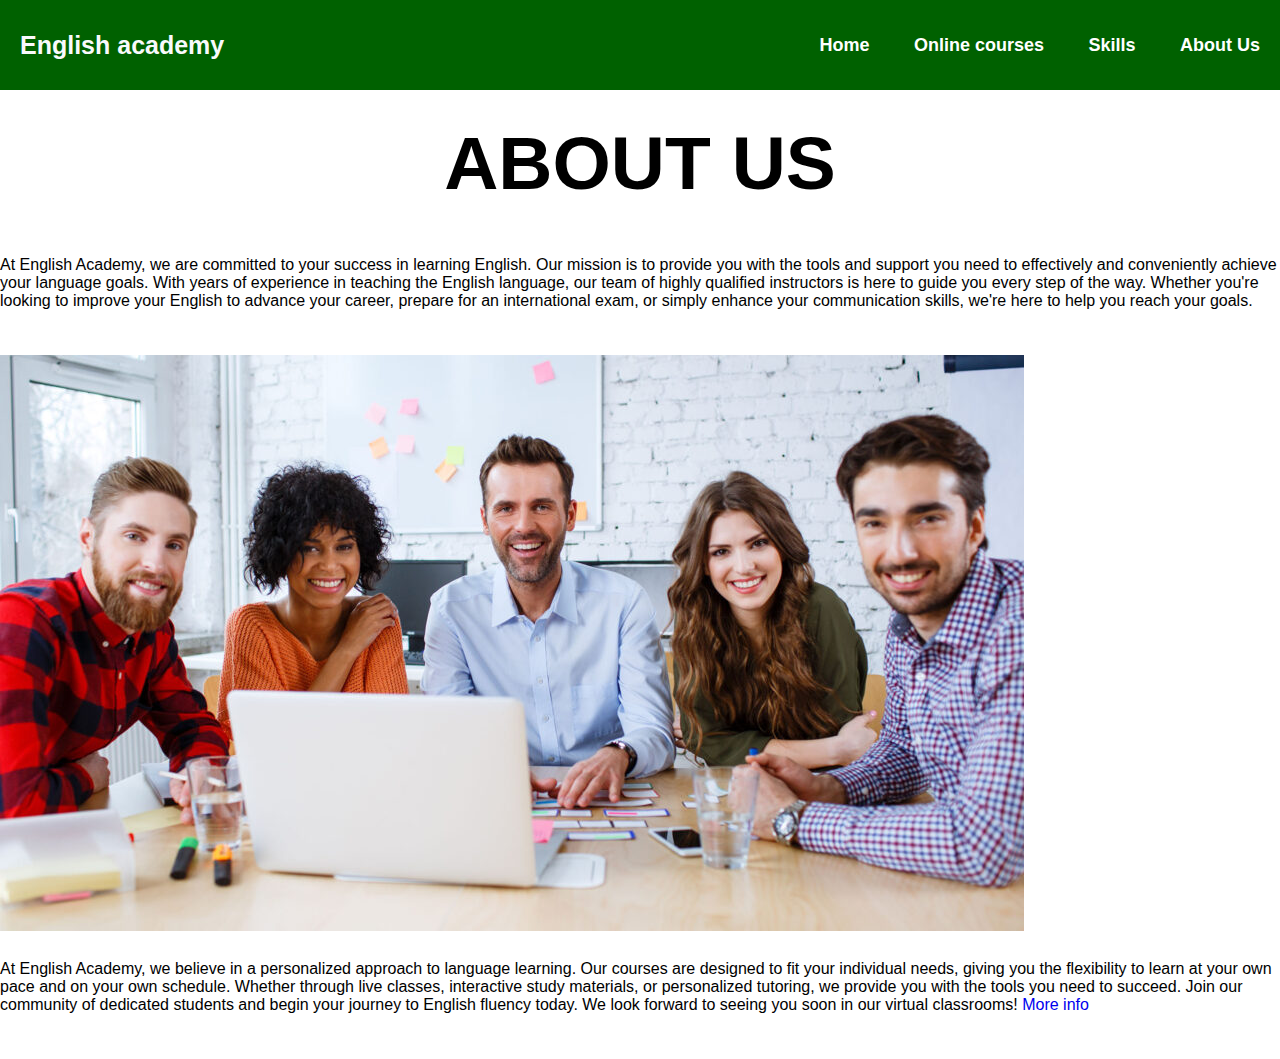
==== 1Parcial-usabilidad-practica/nosotros.html @ 02fb02cb "English academy" ====
<!DOCTYPE html>
<html lang="en">
<head>
    <meta charset="UTF-8">
    <meta name="viewport" content="width=device-width, initial-scale=1.0">
    <link rel="stylesheet" href="styles.css">
    <title>About Us</title>
</head>
<body>
    <header class="header-cursos">
        <a href="index.html" class="logo">English academy</a>   
        <nav class="navbar">
            <ul>
                <li><a href="index.html">Home</a></li>
                <li><a href="cursos.html">Online courses</a></li>
                <li><a href="skills.html">Skills</a></li>
                <li><a href="nosotros.html">About Us</a></li>
            </ul>
        </nav>    
    </header> 

    <div class="header-content container">
            <h1>About Us</h1>
    </div>

    <section>
        <div>
            <p>At English Academy, we are committed to your success in learning English. Our mission is to provide you with the tools and support you need to effectively and conveniently achieve your language goals.
                With years of experience in teaching the English language, our team of highly qualified instructors is here to guide you every step of the way. Whether you're looking to improve your English to advance your career, prepare for an international exam, or simply enhance your communication skills, we're here to help you reach your goals.</p>
            <img src="img/nosotros.jpg" alt="">
            <p>At English Academy, we believe in a personalized approach to language learning. Our courses are designed to fit your individual needs, giving you the flexibility to learn at your own pace and on your own schedule. Whether through live classes, interactive study materials, or personalized tutoring, we provide you with the tools you need to succeed. Join our community of dedicated students and begin your journey to English fluency today. We look forward to seeing you soon in our virtual classrooms!<a href="https://www.cambridge.org/what-we-do" target="_blank"> More info</a></p>
        </div>
    </section>
</body>
</html>
---- 1Parcial-usabilidad-practica/styles.css ----
* {
    margin: 0;
    padding: 0;
    box-sizing: border-box;
    text-decoration: none;
    list-style: none;
}

body {
    font-family: sans-serif;
    background-color: #FFFFFF;
}

/* HEADER Y BARRA DE NAVEGACION */
    
.header {
    background-color: #006100;
    max-width: 100%;
    height: 90px;
    top: 0; 
    left: 0;
    right: 0;
    display: flex;
    align-items: center;
    justify-content: space-between;
} 


.header-cursos {
    background-color: #006100;
    max-width: 100%;
    height: 90px;
    top: 0; 
    left: 0;
    right: 0;
    display: flex;
    align-items: center;
    justify-content: space-between;
} 

.header-nosotros {
    background-color: #006100;
    max-width: 100%;
    height: 90px;
    top: 0; 
    left: 0;
    right: 0;
    display: flex;
    align-items: center;
    justify-content: space-between;
} 

.header-skills {
    background-color: #006100;
    max-width: 100%;
    height: 90px;
    top: 0; 
    left: 0;
    right: 0;
    display: flex;
    align-items: center;
    justify-content: space-between;
} 

.logo {
    margin-left: 20px;
    color: #F9FAFC;
    font-weight: 600;
    font-size: 25px;
}


.navbar ul li {
    display: inline-block;
}

.navbar ul li a {
    font-size: 18px;
    padding: 20px;
    color: rgb(255, 255, 255);
    font-weight: 600;
    transition: background-color 0.3s;
}


/* CONTENIDO DENTRO DEL HEADER */

.header-content {
    padding: 10px;
    margin-top: 20px;
    text-align: center;
}

.header-content h1 {
    font-size: 75px; 
    color: #000000;
    text-transform: uppercase;
    margin-bottom: 15px;
}

.header-content h2 {
    font-size: 25px;
    color: #000000;
    padding: 0 250px;
   
    
}


.imagenes-container{
    padding: 10px 30px;
}


.imagenes {
    width: 90%;
    margin: 20px;
    border: 10px solid #006100;
    text-align: center;
    padding: 20px;
    background-color: #006100;
    float: left;
    
}

.imagenes img{
    margin-top: 20px;
    width: auto;
    height: 300px;
}

.imagenes .btn{
    color: #F9FAFC;
    text-decoration: none;
    
}


/* CURSOS */

.imagenes-cursos {
    width: 30%;
    margin: 20px;
    border: 10px solid #006100;
    text-align: center;
    padding: 20px;
    background-color: #006100;
    float: left;
    
}

.imagenes-cursos img{
    margin-top: 20px;
    width: 100%;
    height: 300px;
}

.imagenes-cursos .btn{
    color: #F9FAFC;
    text-decoration: none;
   
}

/* SKILLS */

.imagenes-skills {
    width: 30%;
    margin: 20px;
    border: 10px solid #3131D3;
    text-align: center;
    padding: 20px;
    background-color: #3131D3;
    float: left;  
}

.imagenes-skills img{
    margin-top: 20px;
    width: 100%;
    height: 300px;
}

.imagenes-skills .btn{
    color: #fff;
    text-decoration: none;
}

/* SECCION GENERAL */

.bloque {
    display: flex;
    text-align: center;
}

.bloque2 {
    width: 50%;
}

.descripcion {
    margin-top: 0px;
    padding: 30px; 
    position: relative;
    justify-content: center;
    align-items: center;
    text-align: left;
}

.descripcion-container{
    text-align: center;
    margin-bottom: 30px;
}

.descripcion h2 p{
    font-size: 50px;
    color: #000000;
    margin-bottom: 0px;
    width: 100%;
}


h2 {
    font-size: 40px;
    line-height: 60px;
    color: #000000;
    text-transform: uppercase;
    margin-bottom: 28px;
}

p {
    font-size: 16px;
    color: #000000;
    margin: 25px 0 45px 0;
}
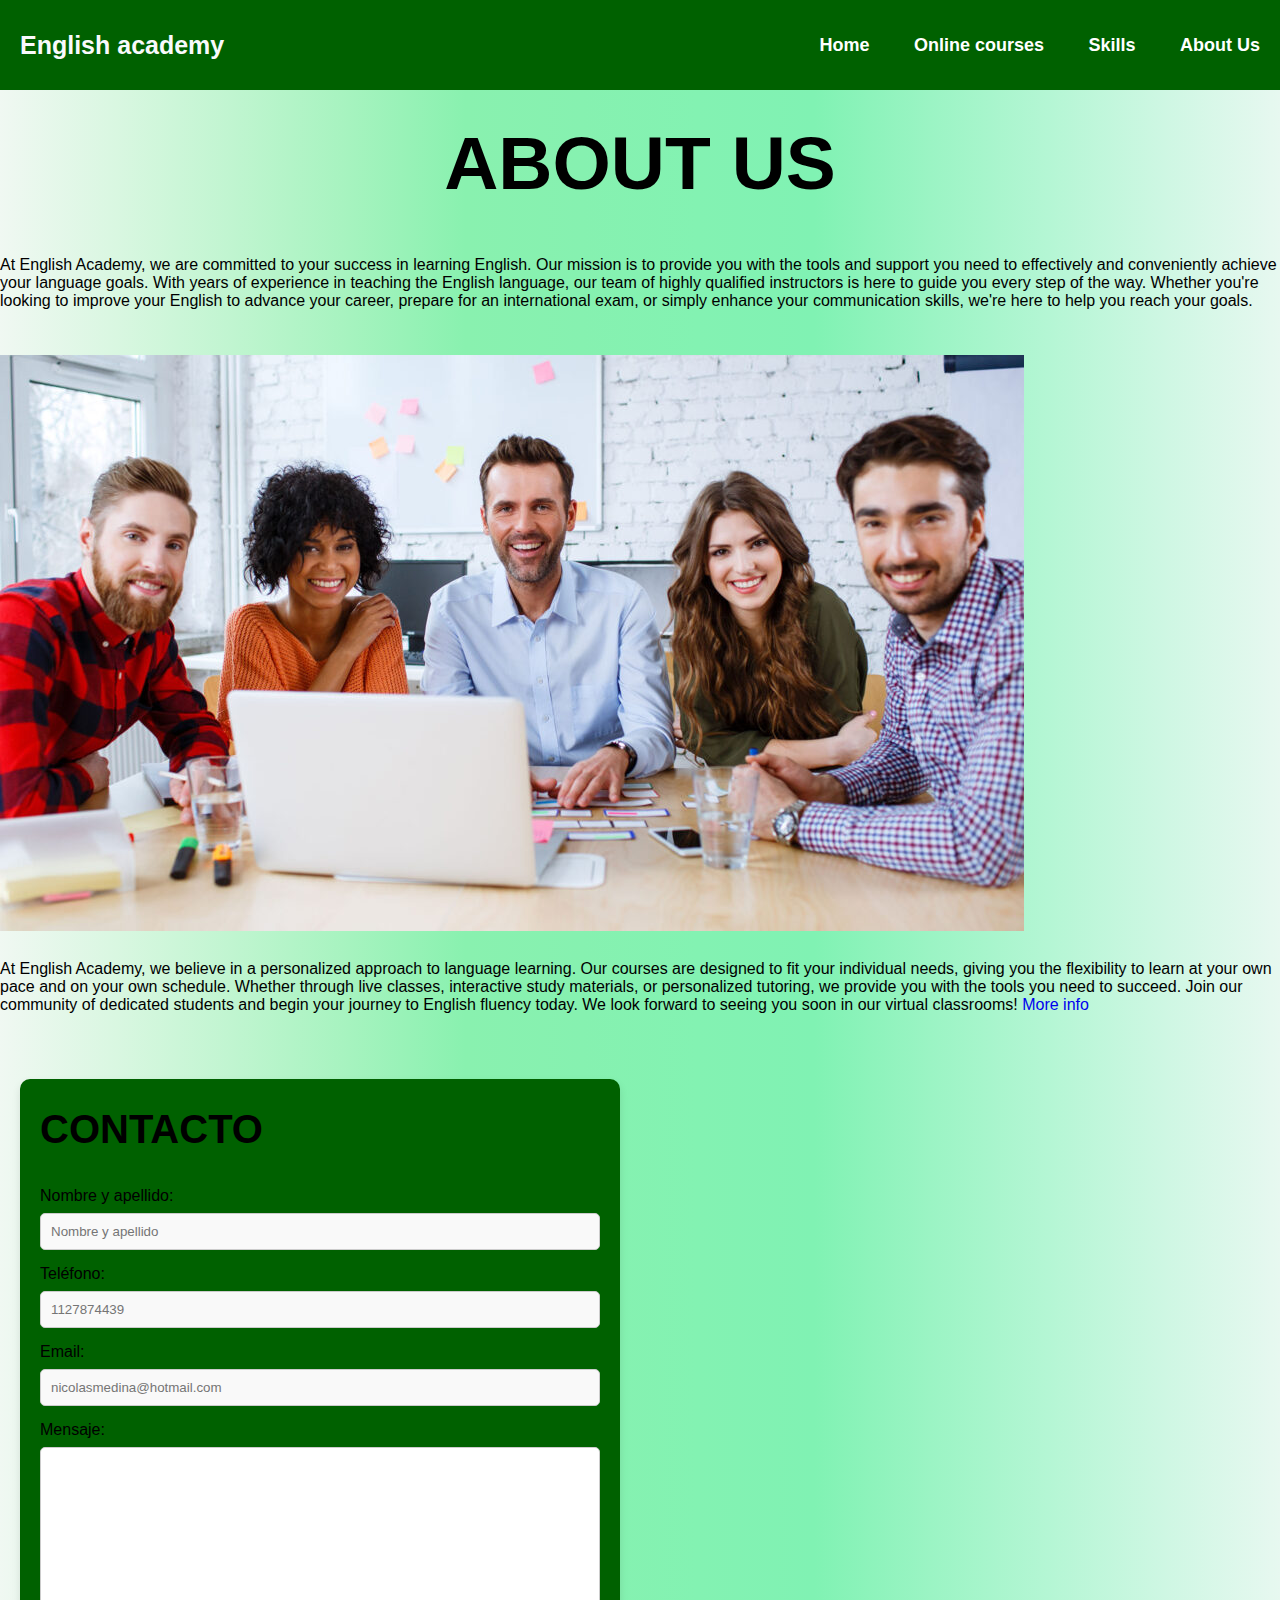
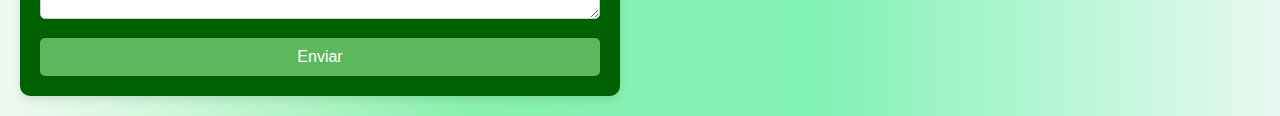
==== commit f8877d26: "formulario de contacto, mapa, background-color, estilos de botones" ====
--- a/1Parcial-usabilidad-practica/nosotros.html
+++ b/1Parcial-usabilidad-practica/nosotros.html
@@ -31,5 +31,27 @@
             <p>At English Academy, we believe in a personalized approach to language learning. Our courses are designed to fit your individual needs, giving you the flexibility to learn at your own pace and on your own schedule. Whether through live classes, interactive study materials, or personalized tutoring, we provide you with the tools you need to succeed. Join our community of dedicated students and begin your journey to English fluency today. We look forward to seeing you soon in our virtual classrooms!<a href="https://www.cambridge.org/what-we-do" target="_blank"> More info</a></p>
         </div>
     </section>
+
+    <section class="nosotros-contacto">
+        <form>
+            <h2> Contacto </h2>
+            <label>Nombre y apellido:</label>
+            <input type="text" placeholder="Nombre y apellido">
+            <br>
+            <label>Teléfono:</label>
+            <input type="number" placeholder="1127874439">
+            <br>
+            <label>Email:</label>
+            <input type="email" placeholder="nicolasmedina@hotmail.com">
+            <br>
+            <label>Mensaje:</label>
+            <textarea cols="20" rows="10"></textarea>
+            <br>
+            <button type="submit">Enviar</button>
+        </form>
+    
+        <iframe src="https://www.google.com/maps/embed?pb=!1m18!1m12!1m3!1d6568.35088177884!2d-58.392091558231435!3d-34.59972491046896!2m3!1f0!2f0!3f0!3m2!1i1024!2i768!4f13.1!3m3!1m2!1s0x95bccaca7022a6cb%3A0xf6edbedb0ec5e61d!2sIELTS%20Buenos%20Aires%20%7C%20British%20Council%20%7C%20Centro%20Oficial!5e0!3m2!1ses!2sar!4v1726761042049!5m2!1ses!2sar" width="600" height="450" style="border:0;" allowfullscreen="" loading="lazy" referrerpolicy="no-referrer-when-downgrade"></iframe>
+    </section>
+
 </body>
 </html>--- a/1Parcial-usabilidad-practica/styles.css
+++ b/1Parcial-usabilidad-practica/styles.css
@@ -9,7 +9,7 @@
 
 body {
     font-family: sans-serif;
-    background-color: #FFFFFF;
+    background-image: linear-gradient(to right, #f0f8f2, #d9f7e1, #c0f5d0, #a6f3bf, #89f1af, #86f1b0, #83f2b2, #80f2b3, #9bf4c4, #b4f6d4, #cef7e3, #e7f8f0);
 }
 
 /* HEADER Y BARRA DE NAVEGACION */
@@ -131,9 +131,24 @@
 }
 
 .imagenes .btn{
-    color: #F9FAFC;
-    text-decoration: none;
-    
+    min-width: 130px;
+    height: 40px;
+    color: #fff;
+    padding: 5px 10px;
+    font-weight: bold;
+    cursor: pointer;
+    transition: all 0.3s ease;
+    position: relative;
+    display: inline-block;
+    outline: none;
+    border-radius: 5px;
+    border: none;
+    background-color: #343a40;
+    box-shadow: 0 3px 1px -2px #ccc, 0 2px 2px 0 #ccc, 0 1px 5px 0 #ccc;
+}
+
+.imagenes .btn--black:active {
+    box-shadow: 0 4px 2px -3px #ccc, 0 4px 5px 1px #ccc, 0 2px 7px 1px #ccc;
 }
 
 
@@ -157,9 +172,24 @@
 }
 
 .imagenes-cursos .btn{
-    color: #F9FAFC;
-    text-decoration: none;
-   
+    min-width: 130px;
+    height: 40px;
+    color: #fff;
+    padding: 5px 10px;
+    font-weight: bold;
+    cursor: pointer;
+    transition: all 0.3s ease;
+    position: relative;
+    display: inline-block;
+    outline: none;
+    border-radius: 5px;
+    border: none;
+    background-color: #343a40;
+    box-shadow: 0 3px 1px -2px #ccc, 0 2px 2px 0 #ccc, 0 1px 5px 0 #ccc;
+}
+
+.imagenes-cursos .btn--black:active {
+    box-shadow: 0 4px 2px -3px #ccc, 0 4px 5px 1px #ccc, 0 2px 7px 1px #ccc;
 }
 
 /* SKILLS */
@@ -181,8 +211,24 @@
 }
 
 .imagenes-skills .btn{
+    min-width: 130px;
+    height: 40px;
     color: #fff;
-    text-decoration: none;
+    padding: 5px 10px;
+    font-weight: bold;
+    cursor: pointer;
+    transition: all 0.3s ease;
+    position: relative;
+    display: inline-block;
+    outline: none;
+    border-radius: 5px;
+    border: none;
+    background-color: #343a40;
+    box-shadow: 0 3px 1px -2px #ccc, 0 2px 2px 0 #ccc, 0 1px 5px 0 #ccc;
+}
+
+.imagenes-skills .btn--black:active {
+    box-shadow: 0 4px 2px -3px #ccc, 0 4px 5px 1px #ccc, 0 2px 7px 1px #ccc;
 }
 
 /* SECCION GENERAL */
@@ -231,3 +277,95 @@
     color: #000000;
     margin: 25px 0 45px 0;
 }
+
+.nosotros-contacto {
+    display: flex;
+    align-items: center;
+}
+
+.nosotros-contacto iframe{
+    margin-left: 50px;
+}
+
+form {
+
+    background-color: #006100;
+
+    padding: 20px;
+
+    border-radius: 10px;
+
+    box-shadow: 0 4px 8px rgba(0, 0, 0, 0.1);
+
+	max-width: 600px;
+
+    width: 100%; 
+
+    margin: 20px;
+
+}
+
+
+label {
+
+    display: block;
+
+    margin-bottom: 8px;
+
+    color: #000000;
+
+}
+
+
+
+input, textarea {
+
+    width: 100%;
+
+    padding: 10px;
+
+    margin-bottom: 15px;
+
+    border: 1px solid #ccc;
+
+    border-radius: 5px;
+
+}
+
+
+
+input[type="number"], input[type="text"], input[type="email"] {
+
+    background-color: #f9f9f9;
+
+}
+
+
+
+button {
+
+    width: 100%;
+
+    padding: 10px;
+
+    background-color: #5cb85c;
+
+    border: none;
+
+    color: white;
+
+    border-radius: 5px;
+
+    cursor: pointer;
+
+    font-size: 16px;
+
+}
+
+
+
+button:hover {
+
+    background-color: #4cae4c;
+
+}
